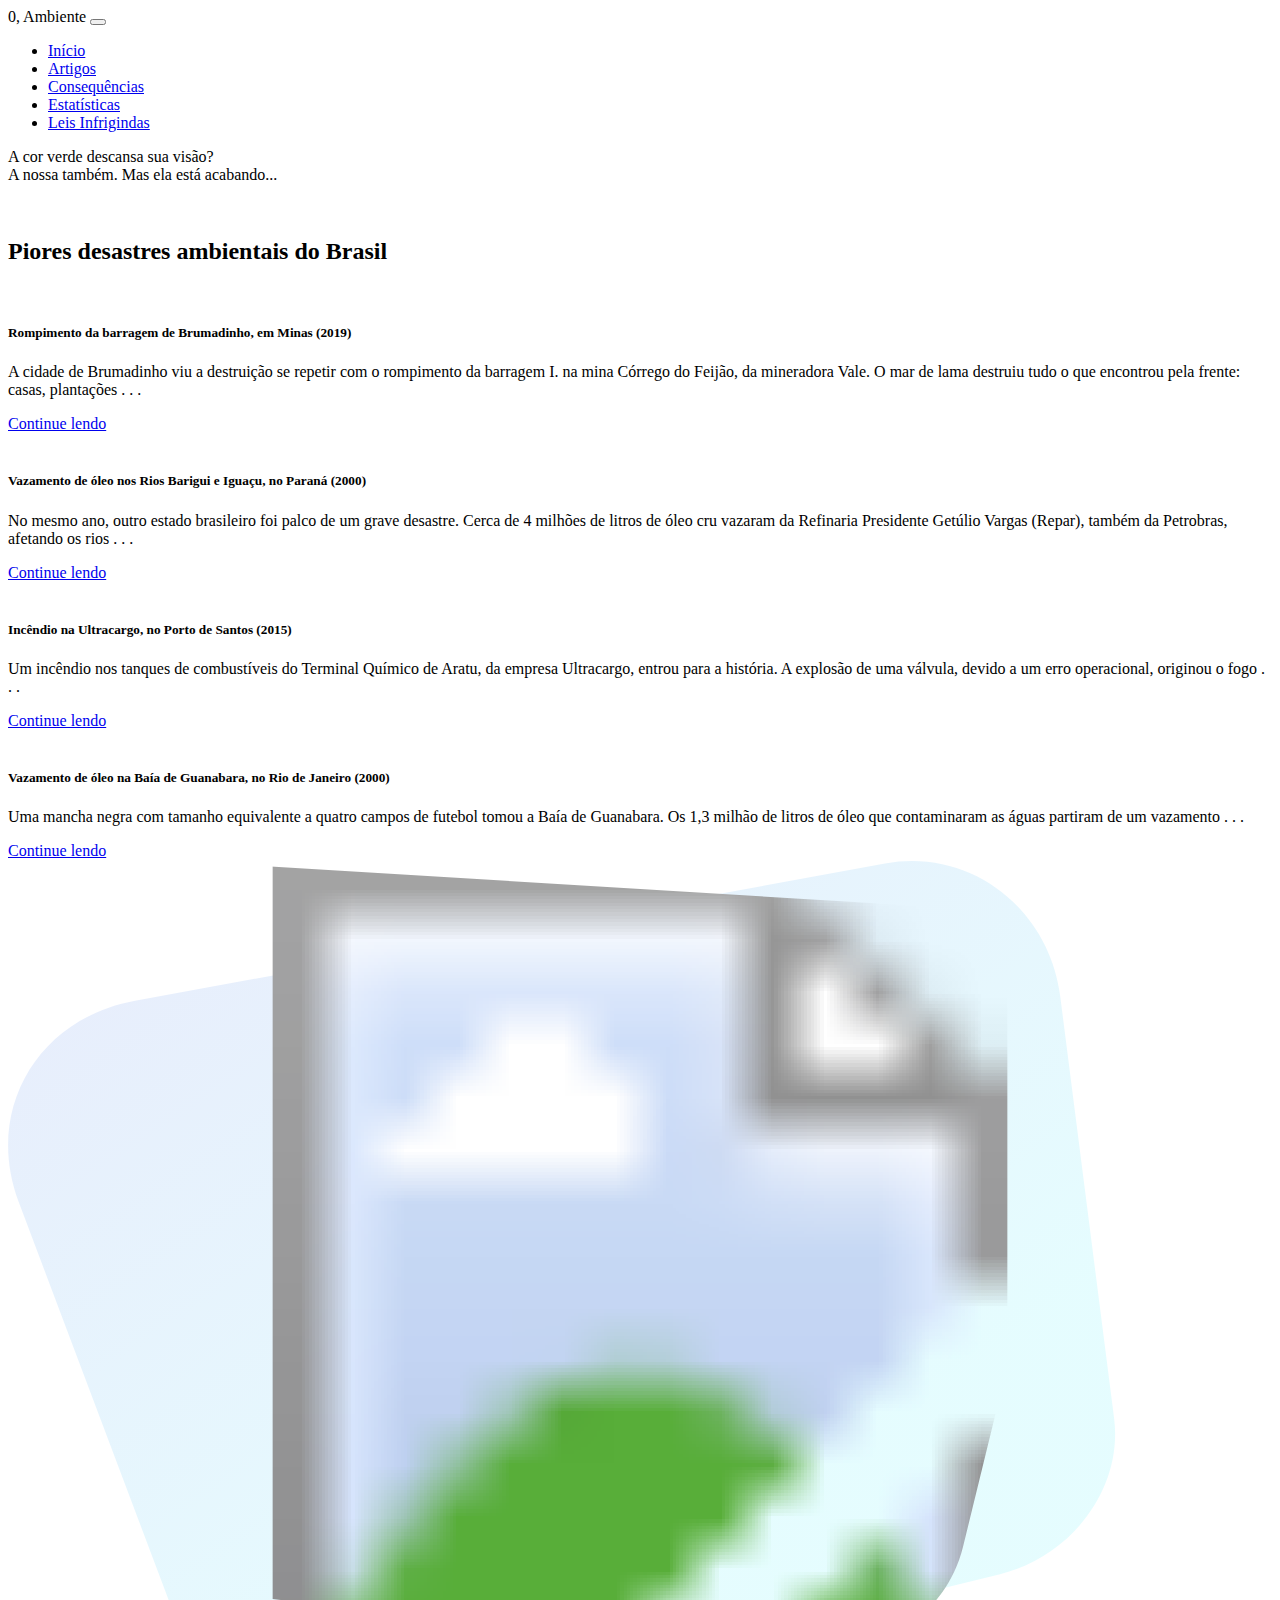
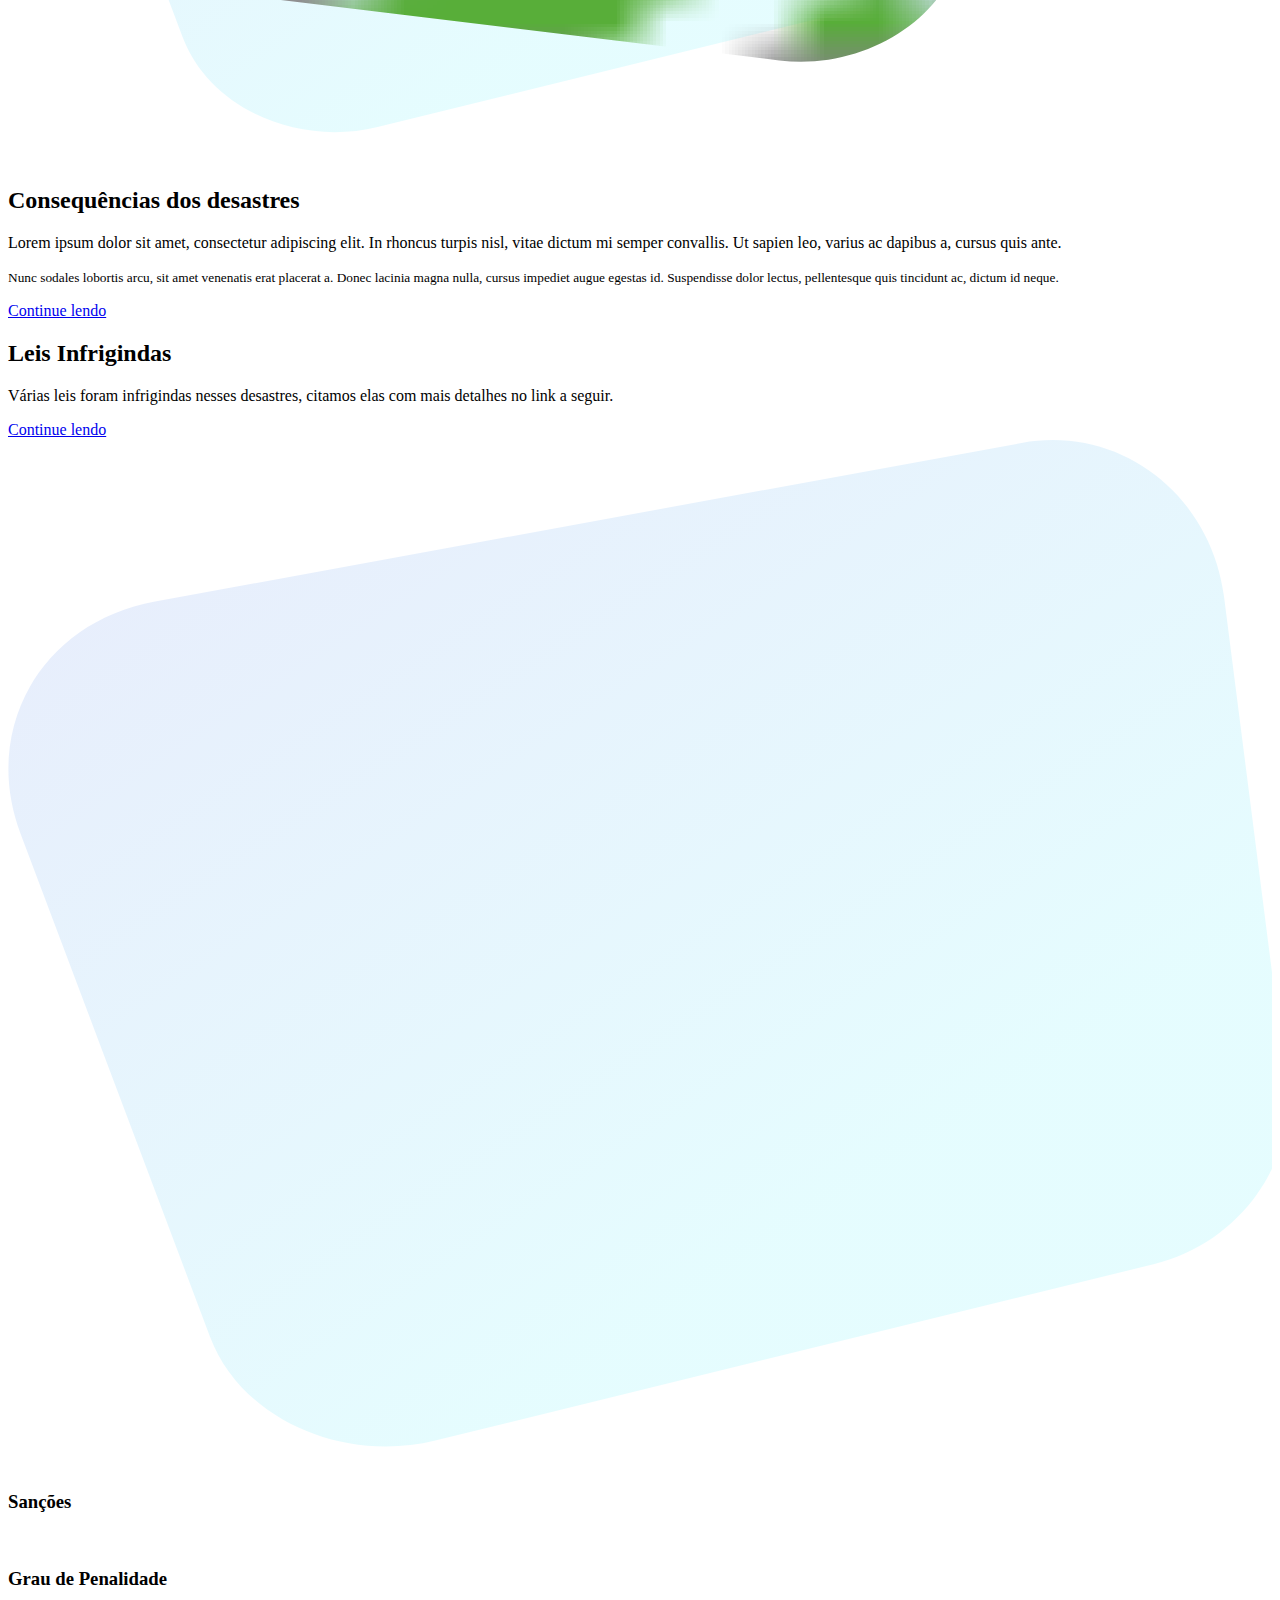
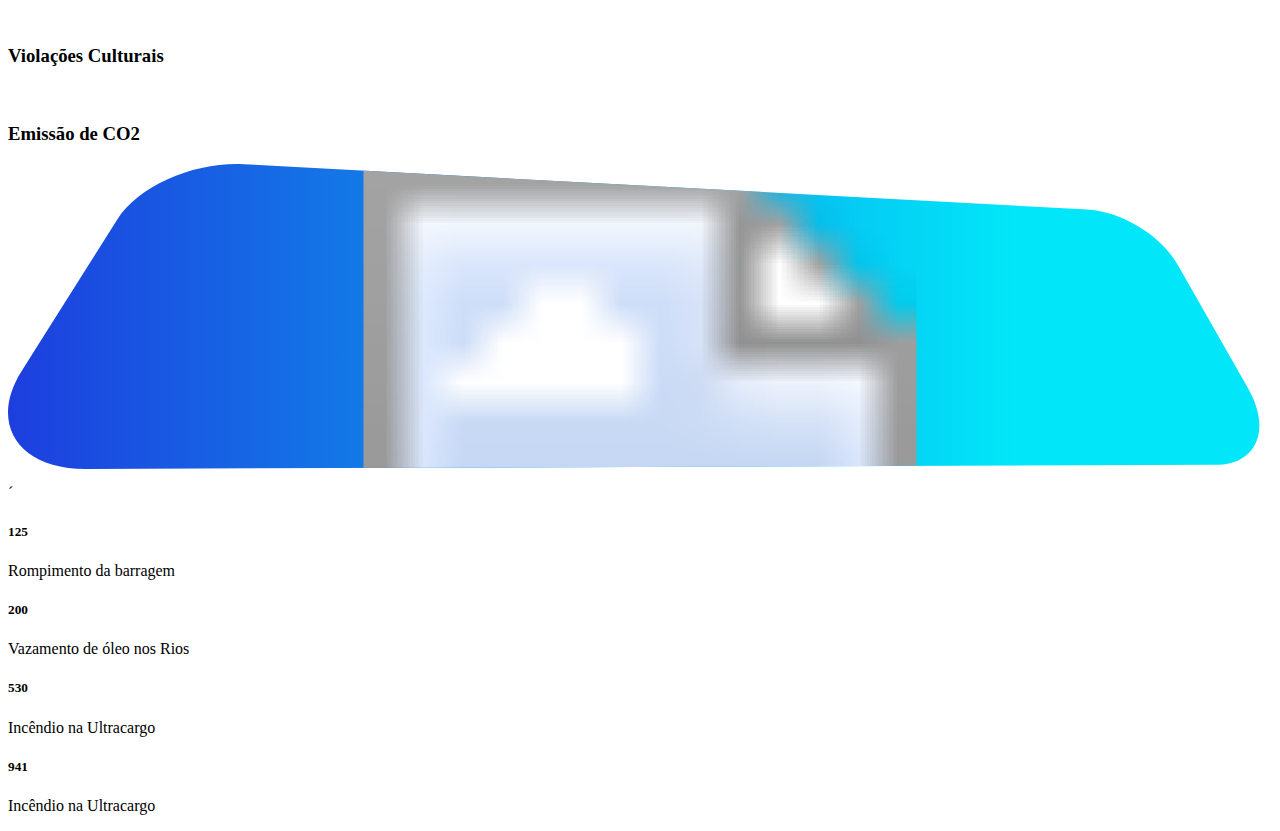
==== index.html @ 7530556d "Add files via upload" ====
<!doctype html>
<!--
	Solution by GetTemplates.co
	URL: https://gettemplates.co
-->
<html lang="en">
<head>
    <!-- Required meta tags -->
    <meta charset="utf-8">
    <meta name="viewport" content="width=device-width, initial-scale=1, shrink-to-fit=no">

    <!-- awesone fonts css-->
    <link href="css/font-awesome.css" rel="stylesheet" type="text/css">
    <!-- owl carousel css-->
    <link rel="stylesheet" href="owl-carousel/assets/owl.carousel.min.css" type="text/css">
    <!-- Bootstrap CSS -->
    <link rel="stylesheet" href="css/bootstrap.min.css">
    <!-- custom CSS -->
    <link rel="stylesheet" href="css/style.css">
    <title>Solution - Free Responsive Agency Template using Bootstrap 4</title>
    <style>

    </style>
</head>
<body>
<nav class="navbar navbar-expand-lg navbar-light bg-light bg-transparent" id="gtco-main-nav">
    <div class="container"><a class="navbar-brand">0, Ambiente</a>
        <button class="navbar-toggler" data-target="#my-nav" onclick="myFunction(this)" data-toggle="collapse"><span
                class="bar1"></span> <span class="bar2"></span> <span class="bar3"></span></button>
        <div id="my-nav" class="collapse navbar-collapse">
            <ul class="navbar-nav mr-auto">
                <li class="nav-item"><a class="nav-link" href="#home">Início</a></li>
                <li class="nav-item"><a class="nav-link" href="#news">Artigos</a></li>
                <li class="nav-item"><a class="nav-link" href="#services">Consequências</a></li>
                <li class="nav-item"><a class="nav-link" href="#estat">Estatísticas</a></li>
                <li class="nav-item"><a class="nav-link" href="#about">Leis Infrigindas</a></li>
            </ul>
           
        </div>
    </div>
</nav>
<div id="home" class="container-fluid gtco-banner-area">
    <div class="container">
        <div class="row">
            <div class="col-md-6">
                <p class="pa">
                    A cor verde descansa sua visão?  <br> A nossa também. Mas ela está acabando...
            </p>
                <a href="#" style="display:none"></a></div>
            <div class="col-md-6">
                <div class="card"><img id="bola" class=" img-fluid" src="img/dam.jpg" alt=""  style="border-radius:50%"></div>
            </div>
        </div>
    </div>
</div>
<div class="container-fluid gtco-news" id="news">
    <div class="container">
        <h2>Piores desastres ambientais do Brasil</h2>
        <div class="owl-carousel owl-carousel2 owl-theme">
            <div>
                <div class="card text-center"><img class="card-img-top" src="img/brumadinho.jpg" alt=""  height="215px">
                    <div class="card-body text-left pr-0 pl-0">
                        <h5>Rompimento da barragem de Brumadinho, em Minas (2019) </h5>
                        <p class="card-text">A cidade de Brumadinho viu a destruição se repetir com o rompimento da barragem I.
                                na mina Córrego do Feijão, da mineradora Vale. O mar de lama destruiu tudo o que encontrou pela frente: casas, plantações
                            . . . </p>
                        <a href="artigo_brumadinho.html">Continue lendo <i class="fa fa-angle-right" aria-hidden="true"></i></a></div>
                </div>
            </div>
            <div>
                <div class="card text-center"><img class="card-img-top" src="img/oleo.jpg" alt="" height="215px">
                    <div class="card-body text-left pr-0 pl-0">
                        <h5> Vazamento de óleo nos Rios Barigui e Iguaçu, no Paraná (2000)</h5>
                        <p class="card-text">No mesmo ano, outro estado brasileiro foi palco de um grave desastre. Cerca de 4 milhões 
                            de litros de óleo cru vazaram da Refinaria Presidente Getúlio Vargas (Repar), também da Petrobras, afetando 
                            os rios
                            . . . </p>
                        <a href="artigo_oleo.html">Continue lendo <i class="fa fa-angle-right" aria-hidden="true"></i></a></div>
                </div>
            </div>
            <div>
                <div class="card text-center"><img class="card-img-top" src="img/incendio.jpg" alt="" height="215px">
                    <div class="card-body text-left pr-0 pl-0">
                        <h5>Incêndio na Ultracargo, no Porto de Santos (2015)</h5>
                        <p class="card-text">Um incêndio nos tanques de combustíveis do Terminal Químico de Aratu, da empresa 
                            Ultracargo, entrou para a história. A explosão de uma válvula, devido a um erro operacional, originou o fogo 
                            . . . </p>
                        <a href="incendio.html">Continue lendo <i class="fa fa-angle-right" aria-hidden="true"></i></a></div>
                </div>
            </div>
            <div>
                <div class="card text-center"><img class="card-img-top" src="img/oleo.jpg" alt="" height="215px">
                    <div class="card-body text-left pr-0 pl-0">
                        <h5>Vazamento de óleo na Baía de Guanabara, no Rio de Janeiro (2000) </h5>
                        <p class="card-text">Uma mancha negra com tamanho equivalente a quatro campos de futebol 
                            tomou a Baía de Guanabara. Os 1,3 milhão de litros de óleo que contaminaram as águas 
                            partiram de um vazamento 
                            . . . </p>
                        <a href="artigo_brumadinho.html">Continue lendo <i class="fa fa-angle-right" aria-hidden="true"></i></a></div>
                </div>
            </div>
           
        </div>
    </div>
</div>
<div class="container-fluid gtco-feature" id="services">
    <div class="container">
        <div class="row">
            <div class="col-md-7">
                <div class="cover">
                    <div class="card">
                        <svg
                                class="back-bg"
                                width="100%" viewBox="0 0 900 700" style="position:absolute; z-index: -1">
                            <defs>
                                <linearGradient id="PSgrad_01" x1="64.279%" x2="0%" y1="76.604%" y2="0%">
                                    <stop offset="0%" stop-color="rgb(1,230,248)" stop-opacity="1"/>
                                    <stop offset="100%" stop-color="rgb(29,62,222)" stop-opacity="1"/>
                                </linearGradient>
                            </defs>
                            <path fill-rule="evenodd" opacity="0.102" fill="url(#PSgrad_01)"
                                  d="M616.656,2.494 L89.351,98.948 C19.867,111.658 -16.508,176.639 7.408,240.130 L122.755,546.348 C141.761,596.806 203.597,623.407 259.843,609.597 L697.535,502.126 C748.221,489.680 783.967,441.432 777.751,392.742 L739.837,95.775 C732.096,35.145 677.715,-8.675 616.656,2.494 Z"/>
                        </svg>
                        <!-- *************-->

                        <svg width="100%" viewBox="0 0 700 500">
                            <clipPath id="clip-path">
                                <path d="M89.479,0.180 L512.635,25.932 C568.395,29.326 603.115,76.927 590.357,129.078 L528.827,380.603 C518.688,422.048 472.661,448.814 427.190,443.300 L73.350,400.391 C32.374,395.422 -0.267,360.907 -0.002,322.064 L1.609,85.154 C1.938,36.786 40.481,-2.801 89.479,0.180 Z"></path>
                            </clipPath>
                            <!-- xlink:href for modern browsers, src for IE8- -->
                            <image clip-path="url(#clip-path)" xlink:href="img/dam.jpg" width="100%"
                                   height="465" class="svg__image"></image>
                        </svg>
                    </div>
                </div>
            </div>
            <div class="col-md-5">
                <h2> Consequências dos desastres </h2>
                <p> Lorem ipsum dolor sit amet, consectetur adipiscing elit. In rhoncus turpis nisl, vitae dictum mi
                    semper convallis. Ut sapien leo, varius ac dapibus a, cursus quis ante. </p>
                <p>
                    <small>Nunc sodales lobortis arcu, sit amet venenatis erat placerat a. Donec lacinia magna nulla,
                        cursus impediet augue egestas id. Suspendisse dolor lectus, pellentesque quis tincidunt ac,
                        dictum id neque.
                    </small>
                </p>
                <a href="#">Continue lendo<i class="fa fa-angle-right" aria-hidden="true"></i></a></div>
        </div>
    </div>
</div>
<div class="container-fluid gtco-features" id="about">
    <div class="container">
        <div class="row">
            <div class="col-lg-4">
                <h2> Leis Infrigindas </h2>
                <p> Várias leis foram infrigindas nesses desastres, citamos elas com mais detalhes no link a seguir. </p>
                <a href="leis_infringidas.html">Continue lendo<i class="fa fa-angle-right" aria-hidden="true"></i></a></div>
            <div class="col-lg-8">
                <svg id="bg-services"
                     width="100%"
                     viewBox="0 0 1000 800">
                    <defs>
                        <linearGradient id="PSgrad_02" x1="64.279%" x2="0%" y1="76.604%" y2="0%">
                            <stop offset="0%" stop-color="rgb(1,230,248)" stop-opacity="1"/>
                            <stop offset="100%" stop-color="rgb(29,62,222)" stop-opacity="1"/>
                        </linearGradient>
                    </defs>
                    <path fill-rule="evenodd" opacity="0.102" fill="url(#PSgrad_02)"
                          d="M801.878,3.146 L116.381,128.537 C26.052,145.060 -21.235,229.535 9.856,312.073 L159.806,710.157 C184.515,775.753 264.901,810.334 338.020,792.380 L907.021,652.668 C972.912,636.489 1019.383,573.766 1011.301,510.470 L962.013,124.412 C951.950,45.594 881.254,-11.373 801.878,3.146 Z"/>
                </svg>
                <div class="row">
                    <div class="col">
                        <div class="card text-center">
                            <div class="oval"><img class="card-img-top" src="img/leis1.png" alt=""></div>
                            <div class="card-body">
                                <h3 class="card-title">Sanções</h3>
                                <!-- <p class="card-text">Nullam quis libero in lorem accumsan sodales. Nam vel nisi
                                    eget.</p> -->
                            </div>
                        </div>
                        <div class="card text-center">
                            <div class="oval"><img class="card-img-top" src="img/leis2.png" alt=""></div>
                            <div class="card-body">
                                <h3 class="card-title">Grau de Penalidade</h3>
                                <!-- <p class="card-text">Nullam quis libero in lorem accumsan sodales. Nam vel nisi
                                    eget.</p> -->
                            </div>
                        </div>
                    </div>
                    <div class="col">
                        <div class="card text-center">
                            <div class="oval"><img class="card-img-top" src="img/leis3.png" alt=""></div>
                            <div class="card-body">
                                <h3 class="card-title">Violações Culturais</h3>
                                <!-- <p class="card-text">Nullam quis libero in lorem accumsan sodales. Nam vel nisi
                                    eget.</p> -->
                            </div>
                        </div>
                        <div class="card text-center">
                            <div class="oval"><img class="card-img-top" src="img/fire.png" alt=""></div>
                            <div class="card-body">
                                <h3 class="card-title">Emissão de CO2</h3>
                                <!-- <p class="card-text">Nullam quis libero in lorem accumsan sodales. Nam vel nisi
                                    eget.</p> -->
                            </div>
                        </div>
                    </div>
                </div>
            </div>
        </div>
    </div>
</div>
<div id="estat"class="container-fluid gtco-numbers-block">
    
    <div class="container">
        <svg width="100%" viewBox="0 0 1600 400">
            <defs>
                <linearGradient id="PSgrad_03" x1="80.279%" x2="0%"  y2="0%">
                    <stop offset="0%" stop-color="rgb(1,230,248)" stop-opacity="1" />
                    <stop offset="100%" stop-color="rgb(29,62,222)" stop-opacity="1" />

                </linearGradient>

            </defs>
            <!-- <clipPath id="clip-path3">

                                      </clipPath> -->

            <path fill-rule="evenodd"  fill="url(#PSgrad_03)"
                  d="M98.891,386.002 L1527.942,380.805 C1581.806,380.610 1599.093,335.367 1570.005,284.353 L1480.254,126.948 C1458.704,89.153 1408.314,59.820 1366.025,57.550 L298.504,0.261 C238.784,-2.944 166.619,25.419 138.312,70.265 L16.944,262.546 C-24.214,327.750 12.103,386.317 98.891,386.002 Z"></path>

            <clipPath id="ctm" fill="none">
                <path
                        d="M98.891,386.002 L1527.942,380.805 C1581.806,380.610 1599.093,335.367 1570.005,284.353 L1480.254,126.948 C1458.704,89.153 1408.314,59.820 1366.025,57.550 L298.504,0.261 C238.784,-2.944 166.619,25.419 138.312,70.265 L16.944,262.546 C-24.214,327.750 12.103,386.317 98.891,386.002 Z"></path>
            </clipPath>

            <!-- xlink:href for modern browsers, src for IE8- -->
            <image  clip-path="url(#ctm)" xlink:href="images/word-map.png" height="800px" width="100%" class="svg__image">

            </image>

        </svg>´
        
        <div class="row">
            <div class="col-3">
                <div class="card">
                    <div class="card-body">
                        <h5 class="card-title">125</h5>
                        <p class="card-text">Rompimento da barragem</p>
                    </div>
                </div>
            </div>
            <div class="col-3">
                <div class="card">
                    <div class="card-body">
                        <h5 class="card-title">200</h5>
                        <p class="card-text">Vazamento de óleo nos Rios</p>
                    </div>
                </div>
            </div>
            <div class="col-3">
                <div class="card">
                    <div class="card-body">
                        <h5 class="card-title">530</h5>
                        <p class="card-text">Incêndio na Ultracargo</p>
                    </div>
                </div>
            </div>
            <div class="col-3">
                <div class="card">
                    <div class="card-body">
                        <h5 class="card-title">941</h5>
                        <p class="card-text">Incêndio na Ultracargo</p>
                    </div>
                </div>
            </div>
        </div>
    </div>
</div>





<!-- Optional JavaScript -->
<!-- jQuery first, then Popper.js, then Bootstrap JS -->
<script src="js/jquery-3.3.1.slim.min.js"></script>
<script src="js/popper.min.js"></script>
<script src="js/bootstrap.min.js"></script>
<!-- owl carousel js-->
<script src="owl-carousel/owl.carousel.min.js"></script>
<script src="js/main.js"></script>
</body>
</html>
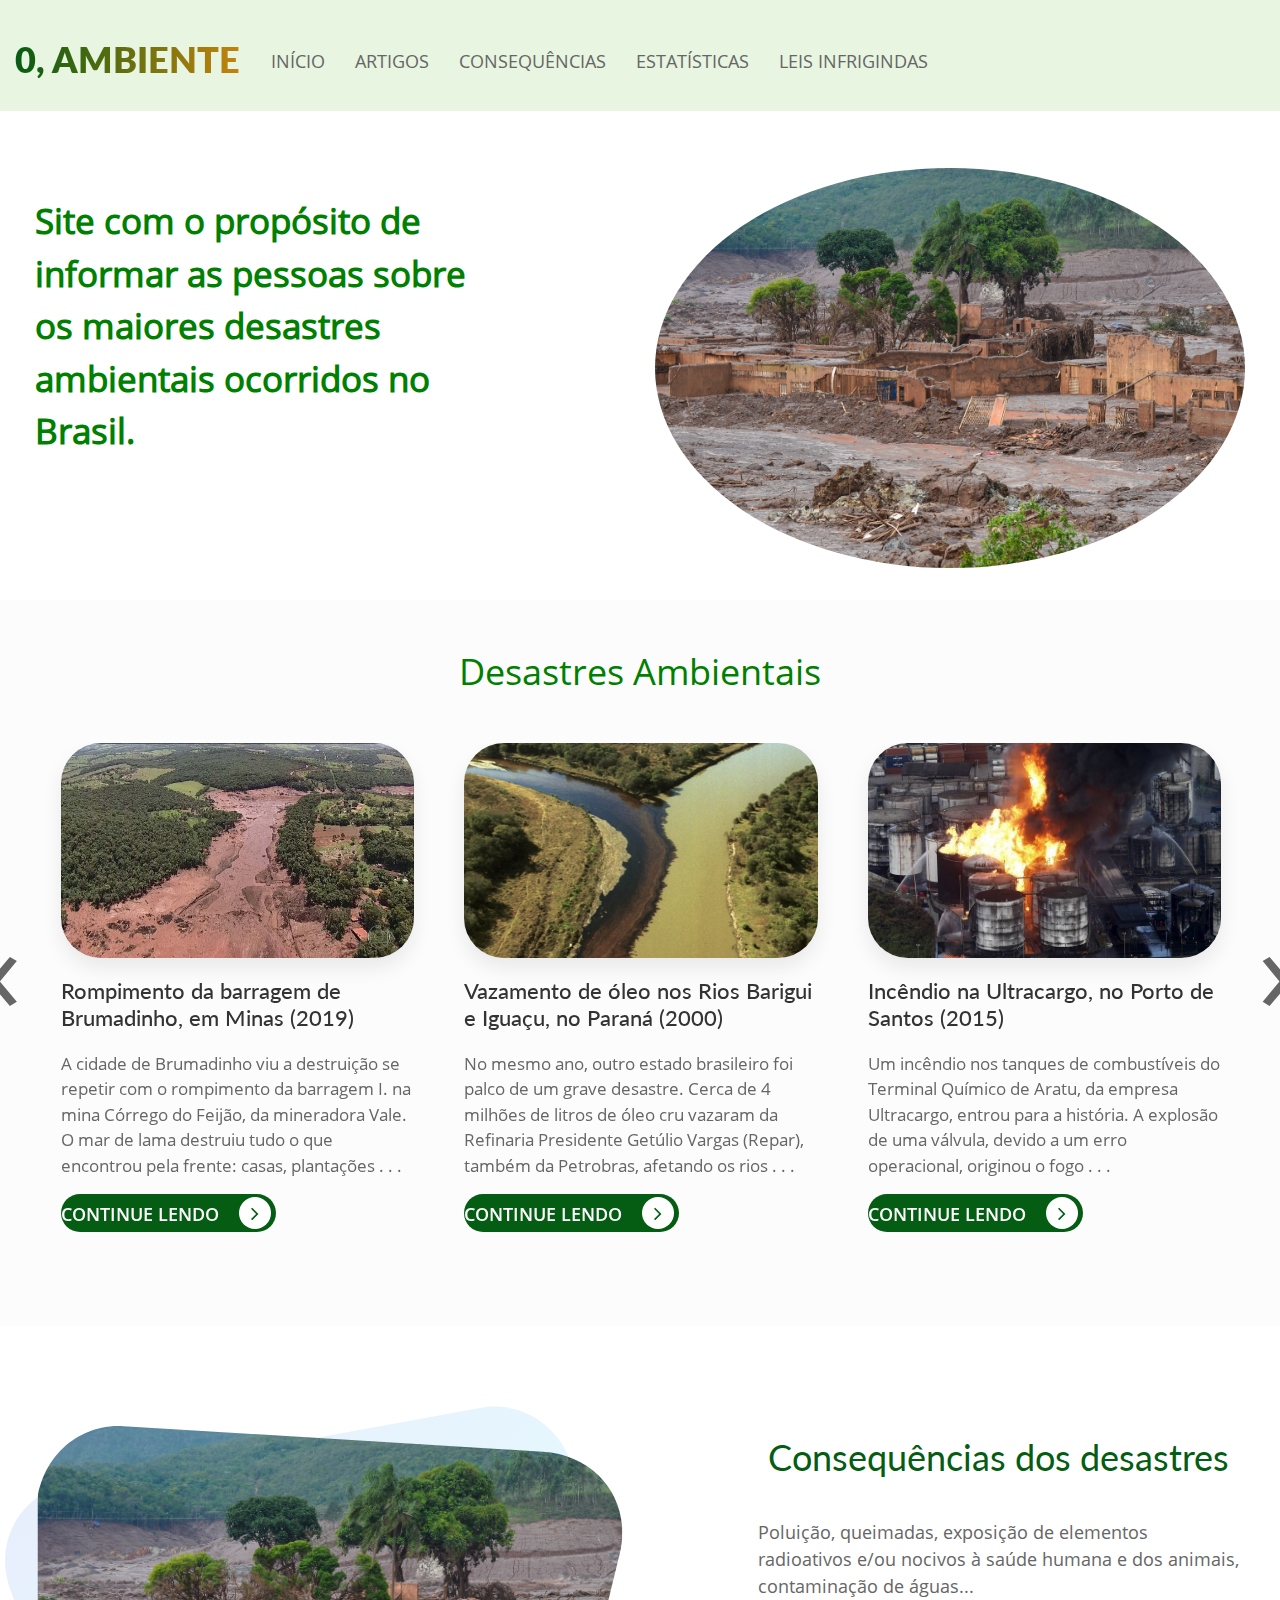
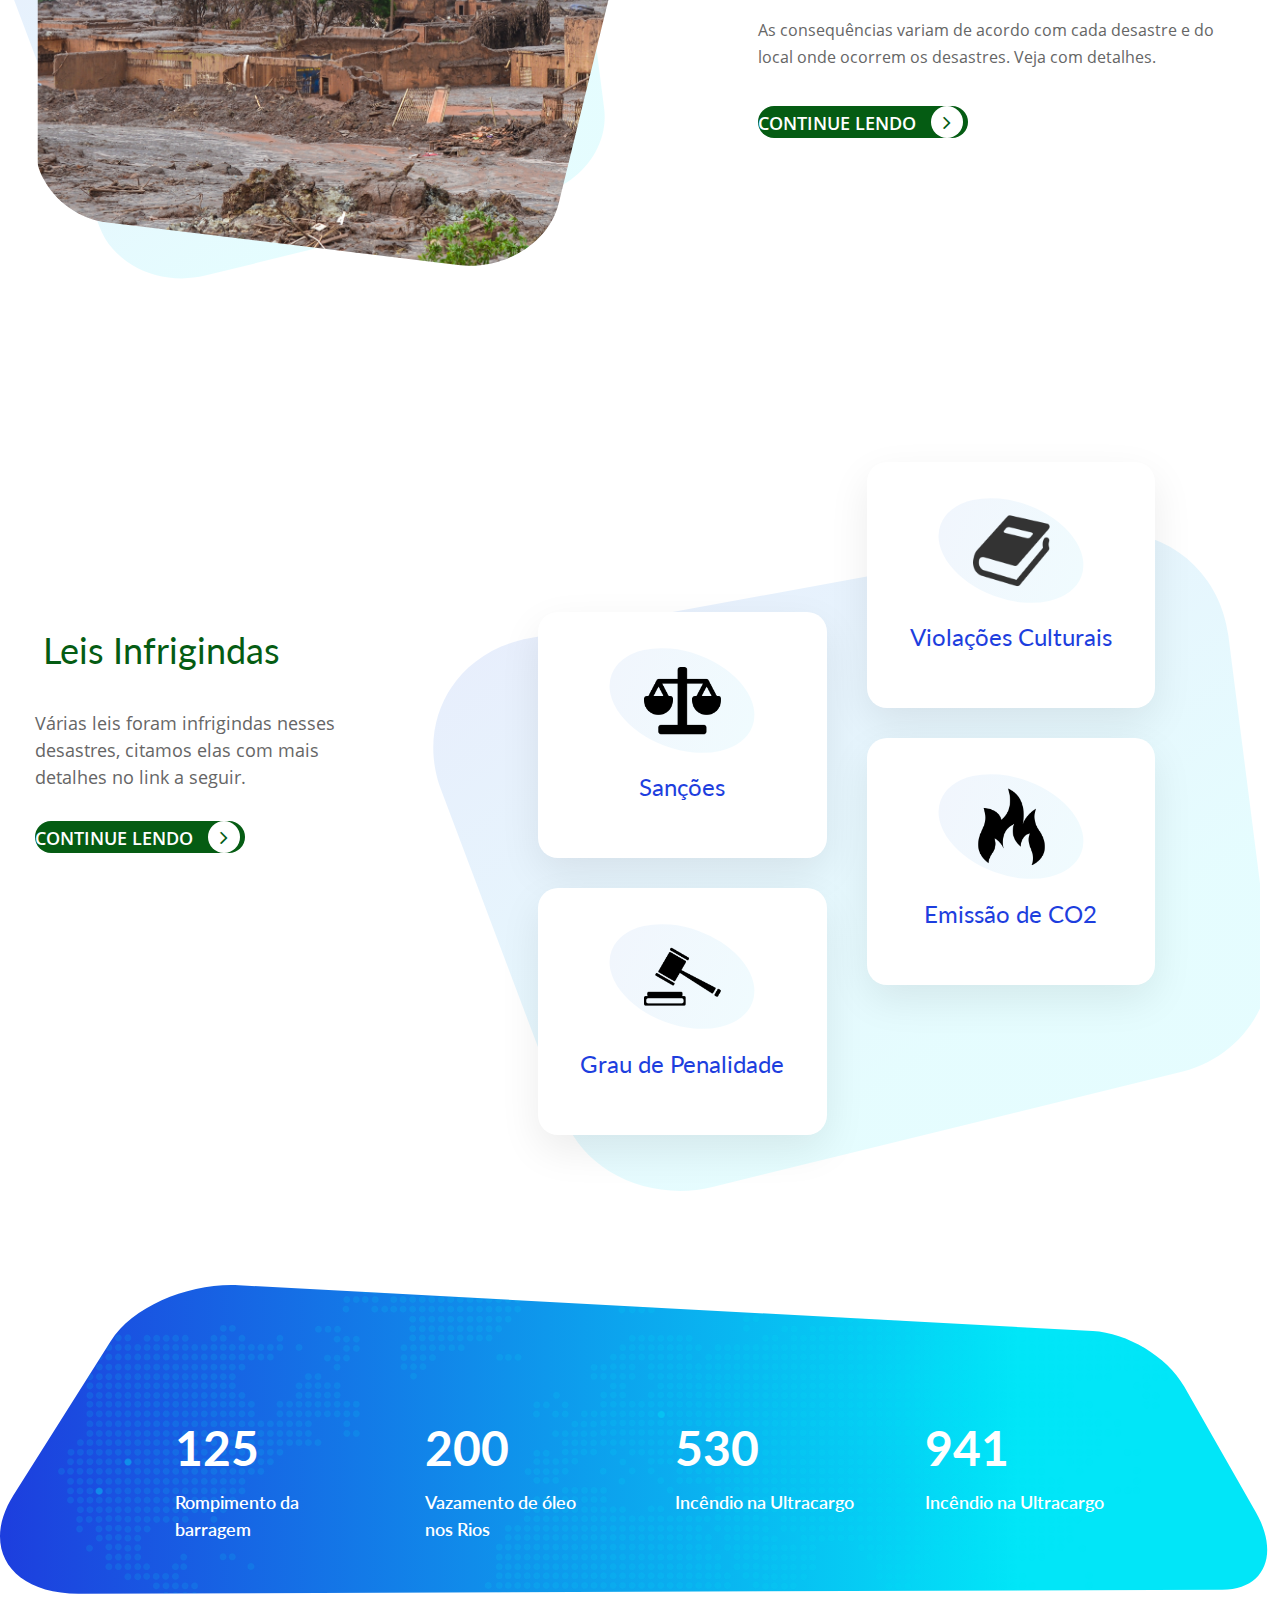
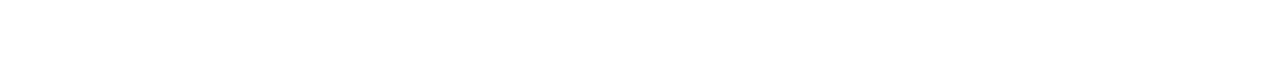
==== commit ecae8332: "Correção da aval. heurística" ====
--- a/index.html
+++ b/index.html
@@ -24,16 +24,16 @@
 </head>
 <body>
 <nav class="navbar navbar-expand-lg navbar-light bg-light bg-transparent" id="gtco-main-nav">
-    <div class="container"><a class="navbar-brand">0, Ambiente</a>
+    <div class="container-fluid" style="background-color: #e7f5e1; width: 2000px; display:flex; padding-top: 38px;"><a class="navbar-brand" style="margin-bottom: 20px;">0, Ambiente</a>
         <button class="navbar-toggler" data-target="#my-nav" onclick="myFunction(this)" data-toggle="collapse"><span
                 class="bar1"></span> <span class="bar2"></span> <span class="bar3"></span></button>
         <div id="my-nav" class="collapse navbar-collapse">
-            <ul class="navbar-nav mr-auto">
-                <li class="nav-item"><a class="nav-link" href="#home">Início</a></li>
-                <li class="nav-item"><a class="nav-link" href="#news">Artigos</a></li>
-                <li class="nav-item"><a class="nav-link" href="#services">Consequências</a></li>
-                <li class="nav-item"><a class="nav-link" href="#estat">Estatísticas</a></li>
-                <li class="nav-item"><a class="nav-link" href="#about">Leis Infrigindas</a></li>
+            <ul class="navbar-nav mr-auto" style="margin-bottom: 15px;">
+                <li class="nav-item"><a class="nav-link" href="#home" data-toggle="tooltip" title="Ir para o topo da página">Início</a></li>
+                <li class="nav-item"><a class="nav-link" href="#news" data-toggle="tooltip" title="Ir para a seção de artigos">Artigos</a></li>
+                <li class="nav-item"><a class="nav-link" href="#services" data-toggle="tooltip" title="Ir para a seção de consequências">Consequências</a></li>
+                <li class="nav-item"><a class="nav-link" href="#estat" data-toggle="tooltip" title="Ir para a seção de estatísticas">Estatísticas</a></li>
+                <li class="nav-item"><a class="nav-link" href="#about" data-toggle="tooltip" title="Ir para a seção de leis infringidas">Leis Infrigindas</a></li>
             </ul>
            
         </div>
@@ -44,7 +44,7 @@
         <div class="row">
             <div class="col-md-6">
                 <p class="pa">
-                    A cor verde descansa sua visão?  <br> A nossa também. Mas ela está acabando...
+                    Site com o propósito de informar as pessoas sobre os maiores desastres ambientais ocorridos no Brasil.
             </p>
                 <a href="#" style="display:none"></a></div>
             <div class="col-md-6">
@@ -55,7 +55,7 @@
 </div>
 <div class="container-fluid gtco-news" id="news">
     <div class="container">
-        <h2>Piores desastres ambientais do Brasil</h2>
+        <h2 style="color: green">Desastres Ambientais</h2>
         <div class="owl-carousel owl-carousel2 owl-theme">
             <div>
                 <div class="card text-center"><img class="card-img-top" src="img/brumadinho.jpg" alt=""  height="215px">
@@ -64,39 +64,39 @@
                         <p class="card-text">A cidade de Brumadinho viu a destruição se repetir com o rompimento da barragem I.
                                 na mina Córrego do Feijão, da mineradora Vale. O mar de lama destruiu tudo o que encontrou pela frente: casas, plantações
                             . . . </p>
-                        <a href="artigo_brumadinho.html">Continue lendo <i class="fa fa-angle-right" aria-hidden="true"></i></a></div>
-                </div>
-            </div>
-            <div>
-                <div class="card text-center"><img class="card-img-top" src="img/oleo.jpg" alt="" height="215px">
+                        <a href="artigo_brumadinho.html" data-toggle="tooltip" title="Clique para ler mais">Continue lendo <i class="fa fa-angle-right" aria-hidden="true"></i></a></div>
+                </div>
+            </div>
+            <div>
+                <div class="card text-center"><img class="card-img-top" src="img/oleo.jpg" alt="Imagem de vazamento de óleo" height="215px">
                     <div class="card-body text-left pr-0 pl-0">
                         <h5> Vazamento de óleo nos Rios Barigui e Iguaçu, no Paraná (2000)</h5>
                         <p class="card-text">No mesmo ano, outro estado brasileiro foi palco de um grave desastre. Cerca de 4 milhões 
                             de litros de óleo cru vazaram da Refinaria Presidente Getúlio Vargas (Repar), também da Petrobras, afetando 
                             os rios
                             . . . </p>
-                        <a href="artigo_oleo.html">Continue lendo <i class="fa fa-angle-right" aria-hidden="true"></i></a></div>
-                </div>
-            </div>
-            <div>
-                <div class="card text-center"><img class="card-img-top" src="img/incendio.jpg" alt="" height="215px">
+                        <a href="artigo_oleo.html" data-toggle="tooltip" title="Clique para ler mais">Continue lendo <i class="fa fa-angle-right" aria-hidden="true"></i></a></div>
+                </div>
+            </div>
+            <div>
+                <div class="card text-center"><img class="card-img-top" src="img/incendio.jpg" alt="Imagem de incêndio" height="215px">
                     <div class="card-body text-left pr-0 pl-0">
                         <h5>Incêndio na Ultracargo, no Porto de Santos (2015)</h5>
                         <p class="card-text">Um incêndio nos tanques de combustíveis do Terminal Químico de Aratu, da empresa 
                             Ultracargo, entrou para a história. A explosão de uma válvula, devido a um erro operacional, originou o fogo 
                             . . . </p>
-                        <a href="incendio.html">Continue lendo <i class="fa fa-angle-right" aria-hidden="true"></i></a></div>
-                </div>
-            </div>
-            <div>
-                <div class="card text-center"><img class="card-img-top" src="img/oleo.jpg" alt="" height="215px">
+                        <a href="incendio.html" data-toggle="tooltip" title="Clique para ler mais">Continue lendo <i class="fa fa-angle-right" aria-hidden="true"></i></a></div>
+                </div>
+            </div>
+            <div>
+                <div class="card text-center"><img class="card-img-top" src="img/oleo.jpg" alt="Imagem de vazamento de óleo" height="215px">
                     <div class="card-body text-left pr-0 pl-0">
                         <h5>Vazamento de óleo na Baía de Guanabara, no Rio de Janeiro (2000) </h5>
                         <p class="card-text">Uma mancha negra com tamanho equivalente a quatro campos de futebol 
                             tomou a Baía de Guanabara. Os 1,3 milhão de litros de óleo que contaminaram as águas 
                             partiram de um vazamento 
                             . . . </p>
-                        <a href="artigo_brumadinho.html">Continue lendo <i class="fa fa-angle-right" aria-hidden="true"></i></a></div>
+                        <a href="artigo_oleo.html" data-toggle="tooltip" title="Clique para ler mais">Continue lendo <i class="fa fa-angle-right" aria-hidden="true"></i></a></div>
                 </div>
             </div>
            
@@ -136,15 +136,12 @@
             </div>
             <div class="col-md-5">
                 <h2> Consequências dos desastres </h2>
-                <p> Lorem ipsum dolor sit amet, consectetur adipiscing elit. In rhoncus turpis nisl, vitae dictum mi
-                    semper convallis. Ut sapien leo, varius ac dapibus a, cursus quis ante. </p>
+                <p> Poluição, queimadas, exposição de elementos radioativos e/ou nocivos à saúde humana e dos animais, contaminação de águas...</p>
                 <p>
-                    <small>Nunc sodales lobortis arcu, sit amet venenatis erat placerat a. Donec lacinia magna nulla,
-                        cursus impediet augue egestas id. Suspendisse dolor lectus, pellentesque quis tincidunt ac,
-                        dictum id neque.
+                    <small>As consequências variam de acordo com cada desastre e do local onde ocorrem os desastres. Veja com detalhes.
                     </small>
                 </p>
-                <a href="#">Continue lendo<i class="fa fa-angle-right" aria-hidden="true"></i></a></div>
+                <a href="consequencias.html" data-toggle="tooltip" title="Clique para ler mais">Continue lendo<i class="fa fa-angle-right" aria-hidden="true"></i></a></div>
         </div>
     </div>
 </div>
@@ -154,7 +151,7 @@
             <div class="col-lg-4">
                 <h2> Leis Infrigindas </h2>
                 <p> Várias leis foram infrigindas nesses desastres, citamos elas com mais detalhes no link a seguir. </p>
-                <a href="leis_infringidas.html">Continue lendo<i class="fa fa-angle-right" aria-hidden="true"></i></a></div>
+                <a href="leis_infringidas.html" data-toggle="tooltip" title="Clique para ler mais">Continue lendo<i class="fa fa-angle-right" aria-hidden="true"></i></a></div>
             <div class="col-lg-8">
                 <svg id="bg-services"
                      width="100%"
--- a/css/style.css
+++ b/css/style.css
@@ -0,0 +1,817 @@
+/*
+ * Solution by GetTemplates.co
+ * URL: https://GetTemplates.co
+ */
+@font-face {
+  font-family: "Lato-Regular";
+  src: url(../fonts/Lato-Regular.ttf);
+}
+@font-face {
+  font-family: "Lato-Black";
+  src: url(../fonts/Lato-Black.ttf);
+}
+@font-face {
+  font-family: "Lato-Bold";
+  src: url(../fonts/Lato-Bold.ttf);
+}
+@font-face {
+  font-family: "Lato-Light";
+  src: url(../fonts/Lato-Light.ttf);
+}
+@font-face {
+  font-family: "Lato-Medium";
+  src: url(../fonts/Lato-Medium.ttf);
+}
+@font-face {
+  font-family: "Lato-Semibold";
+  src: url(../fonts/Lato-Semibold.ttf);
+}
+@font-face {
+  font-family: "OpenSans-Bold";
+  src: url(../fonts/OpenSans-Bold.ttf);
+}
+@font-face {
+  font-family: "OpenSans-Regular";
+  src: url(../fonts/OpenSans-Regular.ttf);
+}
+@font-face {
+  font-family: "OpenSans-Semibold";
+  src: url(../fonts/OpenSans-Semibold.ttf);
+}
+p {
+  font-family: "OpenSans-Regular";
+  color: #666666;
+  font-size: 18px;
+}
+
+.imgCarousel{
+  border-radius: 5%;
+  margin-bottom: 3%;
+}
+
+body {
+  overflow: hidden;
+  overflow-y: auto;
+  font-family: "OpenSans-Regular";
+}
+  
+.pa{
+	font-size: 35px;
+	font-weight: bold;
+  color: green;
+  position: inherit;
+  padding-top: 175px;
+	/* line-height: .77; */
+  }
+@media (min-width: 1200px) {
+  .container {
+    max-width: 1240px;
+  }
+}
+#gtco-main-nav {
+  padding: 20px 0;
+  height: 100px;
+  position: fixed;
+  background-color: #055c13;
+  background-attachment: fixed;
+  z-index: 10;
+}
+
+#gtco-main-nav .navbar-brand {
+  font-size: 36px;
+  font-family: "Lato-Black";
+  text-transform: uppercase;
+  background: -webkit-linear-gradient(left, #055c13, #c4830c);
+  background: -ms-linear-gradient(left, #055c13, #c4830c);
+  background: -moz-linear-gradient(left, #055c13, #c4830c);
+  background: -o-linear-gradient(left, #055c13, #01e6f8);
+  -webkit-background-clip: text;
+  -ms-background-clip: text;
+  -o-background-clip: text;
+  -webkit-text-fill-color: transparent;
+  -ms-text-fill-color: transparent;
+  -o-text-fill-color: transparent;
+}
+#gtco-main-nav .bar1, #gtco-main-nav .bar2, #gtco-main-nav .bar3 {
+  width: 25px;
+  height: 2px;
+  background-color: #fff;
+  transition: 0.4s;
+  display: block;
+  position: relative;
+}
+#gtco-main-nav .change .bar1 {
+  -webkit-transform: rotate(-42deg) translate(-2px, 6px);
+  transform: rotate(-42deg) translate(-2px, 6px);
+}
+#gtco-main-nav .change .bar2 {
+  opacity: 0;
+}
+#gtco-main-nav .change .bar3 {
+  -webkit-transform: rotate(46deg) translate(-4px, -8px);
+  transform: rotate(46deg) translate(-4px, -8px);
+}
+#gtco-main-nav .navbar-nav li a {
+  font-family: "OpenSans-Regular";
+  font-size: 18px;
+  color: #666666;
+  padding: 5px 15px !important;
+  text-transform: uppercase;
+}
+#gtco-main-nav form a {
+  font-family: "OpenSans-Semibold";
+  font-size: 18px;
+  color: #fff;
+  padding: 5px 25px;
+  border-radius: 20px;
+  border-width: 2px;
+}
+#gtco-main-nav form a.btn-info {
+  background:  #055c13;
+  border-color:  #055c13;
+}
+#gtco-main-nav form a.btn-outline-dark {
+  border-color: #fff;
+  background-color: transparent;
+}
+@media (max-width: 991px) {
+  #gtco-main-nav form a.btn-outline-dark {
+    border-color:  #055c13;
+    color:  #055c13;
+  }
+}
+#bola {
+  margin-top: 37%;
+  position: absolute;
+  content: "";
+  height: 400px;
+  width: 15000px;
+
+  
+  top: -50px;
+  z-index: -1;
+  border-radius: 50% 0 50% 50%;
+}
+@media (max-width: 1400px) {
+  #gtco-main-nav::after {
+    height: 550px;
+    width: 800px;
+  }
+}
+@media (max-width: 1199px) {
+  #gtco-main-nav::after {
+    width: 700px;
+  }
+}
+@media (max-width: 991px) {
+  #gtco-main-nav::after {
+    width: 55%;
+    left: auto;
+    right: 0;
+  }
+}
+@media (max-width: 600px) {
+  #gtco-main-nav::after {
+    width: 100%;
+    height: 400px;
+  }
+}
+/* #gtco-main-nav::before {
+  position: absolute;
+  content: "";
+  height: 590px;
+  width: 930px;
+  margin-top: 100px;
+  background-image: -webkit-linear-gradient(to right, #e8eefc, #e6fafe);
+  background-image: -moz-linear-gradient(to right, #e8eefc, #e6fafe);
+  background-image: -ms-linear-gradient(to right, #e8eefc, #e6fafe);
+  background-image: -o-linear-gradient(to right, #e8eefc, #e6fafe);
+  background-image: linear-gradient(to right, #76ee8a, #76ee8a);
+  left: 47.5%;
+  top: -25px;
+  z-index: -1;
+  border-radius: 50% 0 50% 50%;
+} */
+@media (max-width: 1400px) {
+  #gtco-main-nav::before {
+    height: 540px;
+    width: 810px;
+  }
+}
+@media (max-width: 1199px) {
+  #gtco-main-nav::before {
+    width: 710px;
+  }
+}
+@media (max-width: 991px) {
+  #gtco-main-nav::before {
+    width: 55%;
+    left: auto;
+    right: 0;
+  }
+}
+@media (max-width: 600px) {
+  #gtco-main-nav::before {
+    width: 100%;
+    height: 390px;
+  }
+}
+
+.gtco-banner-area a, .gtco-feature a, .gtco-features a, .gtco-news .owl-carousel .card a, #gtco-footer .submit-button {
+  background-image: -moz-linear-gradient(0deg,  #055c13 0%, #055c13 100%);
+  background-image: -webkit-linear-gradient(0deg,  #055c13 0%, #055c13 100%);
+  background-image: -ms-linear-gradient(0deg,  #055c13 0%, #055c13 100%);
+  font-size: 18px;
+  font-family: "OpenSans-Semibold";
+  color: #fff;
+  border-radius: 50px;
+  /* padding: 5px 30px; */
+  display: inline-block;
+  text-transform: uppercase;
+  padding-right: 5px;
+  text-decoration: none !important;
+}
+.gtco-banner-area a .fa, .gtco-feature a .fa, .gtco-features a .fa, .gtco-news .owl-carousel .card a .fa, #gtco-footer .submit-button .fa {
+  background: #fff;
+  border-radius: 50%;
+  height: 32px;
+  width: 32px;
+  color: #055c13;
+  font-size: 22px;
+  text-align: center;
+  padding-top: 5px;
+  margin-left: 15px;
+}
+
+.gtco-feature h2, .gtco-features h2 {
+  font-family: "Lato-Regular";
+  color: #055c13;
+  font-size: 36px;
+  padding: 2%;
+  margin-bottom: 30px;
+}
+
+h3{
+  font-family: "Lato-Regular";
+  color: #055c13;
+  font-size: 36px;
+  padding: 2%;
+  margin-bottom: 30px;
+}
+
+.card {
+  border: none;
+  background: url('img/dam.jpg');
+}
+
+.gtco-banner-area {
+  min-height: 500px;
+}
+.gtco-banner-area h1 {
+  font-family: "Lato-Light";
+  font-size: 48px;
+  color: #000000;
+  max-width: 500px;
+  margin-top: 70px;
+}
+.gtco-banner-area h1 span {
+  font-family: "Lato-Medium";
+}
+@media (max-width: 1199px) {
+  .gtco-banner-area h1 {
+    margin-top: 30px;
+  }
+}
+.gtco-banner-area p {
+  max-width: 450px;
+  margin: 20px 0;
+  margin-bottom: 40px;
+}
+.gtco-banner-area a {
+  display: inline;
+  padding: 10px 30px;
+  padding-right: 5px;
+}
+.gtco-banner-area .col-md-6 .card .card-img-top {
+  max-width: 430px;
+  margin: 0 auto;
+  margin-top: 30px;
+  margin-right: 0;
+}
+@media (max-width: 1400px) {
+  .gtco-banner-area .col-md-6 .card .card-img-top {
+    max-width: 400px;
+    margin-top: 20px;
+    margin-right: auto;
+  }
+}
+@media (max-width: 1199px) {
+  .gtco-banner-area .col-md-6 .card .card-img-top {
+    max-width: 350px;
+  }
+}
+@media (max-width: 767px) {
+  .gtco-banner-area .col-md-6 .card .card-img-top {
+    margin-top: 100px;
+  }
+}
+
+.gtco-feature {
+  margin-top: 100px;
+}
+.gtco-feature .card .back-bg {
+  margin-left: -30px !important;
+  margin-top: -20px;
+}
+.gtco-feature .card svg {
+  display: block;
+  margin-left: auto;
+  margin-right: auto;
+}
+.gtco-feature .card svg.defs {
+  position: absolute;
+  width: 0;
+  height: 0;
+}
+.gtco-feature .card .squircle {
+  width: 100%;
+  height: 450px;
+  background: url(../images/learn-img.jpg) center/cover, #aaa;
+  clip-path: url(#clip-path);
+  background-position-x: -50px;
+}
+.gtco-feature p small {
+  font-size: 16px;
+}
+.gtco-feature a {
+  margin-top: 20px;
+  display: inline-block;
+}
+
+.gtco-features {
+  margin-top: 100px;
+}
+.gtco-features svg {
+  position: absolute;
+  margin-left: -100px;
+  margin-top: 100px;
+}
+@media (max-width: 767px) {
+  .gtco-features svg {
+    margin: 0 auto;
+    margin-top: 200px;
+  }
+}
+.gtco-features h2 {
+  margin-top: 200px;
+}
+@media (max-width: 991px) {
+  .gtco-features h2 {
+    margin-top: 0;
+  }
+}
+.gtco-features .col-lg-4 p {
+  max-width: 320px;
+  margin-bottom: 30px;
+}
+.gtco-features .col-lg-8 {
+  padding: 10px 100px;
+}
+@media (max-width: 767px) {
+  .gtco-features .col-lg-8 {
+    padding: 10px 0;
+  }
+}
+.gtco-features .col-lg-8 .row .col:first-child {
+  margin-top: 150px;
+}
+@media (max-width: 600px) {
+  .gtco-features .col-lg-8 .row .col:first-child {
+    margin-top: 50px;
+  }
+}
+@media (max-width: 600px) {
+  .gtco-features .col-lg-8 .col {
+    flex: 0 0 100%;
+    max-width: 100%;
+  }
+}
+.gtco-features .col-lg-8 .card {
+  background: #fff;
+  margin: 30px 5px;
+  padding: 20px 10px;
+  border-radius: 20px;
+  box-shadow: 0 15px 40px 0 rgba(0, 0, 0, 0.08);
+}
+.gtco-features .col-lg-8 .card .oval {
+  background: linear-gradient(to right, #f1f6fd, #f0fbfe);
+  padding: 10px;
+  width: 150px;
+  border-radius: 50%;
+  margin: auto;
+  transform: rotate(20deg);
+  margin-top: 20px;
+}
+.gtco-features .col-lg-8 .card .card-img-top {
+  max-width: 0.8in;
+  margin: 0 auto;
+  transform: rotate(-20deg);
+}
+.gtco-features .col-lg-8 .card h3 {
+  font-family: "Lato-Regular";
+  font-size: 24px;
+  color: #1d3ede;
+}
+.gtco-features .col-lg-8 .card p {
+  font-size: 16px;
+}
+
+.gtco-numbers-block {
+  margin: 100px auto;
+  margin-top: 200px;
+  color: #fff;
+}
+@media (max-width: 600px) {
+  .gtco-numbers-block {
+    margin-top: 100px;
+  }
+}
+@media (max-width: 1299px) {
+  .gtco-numbers-block .row {
+    max-width: 1000px;
+    margin: 0 auto;
+  }
+}
+@media (max-width: 767px) {
+  .gtco-numbers-block .row .col-3 {
+    padding: 0;
+  }
+}
+.gtco-numbers-block #custom-map::before {
+  position: absolute;
+  content: "";
+  height: 100px;
+  width: 100%;
+  border: 2px solid red;
+}
+.gtco-numbers-block svg {
+  margin-top: -100px;
+  position: absolute;
+  left: 0;
+  max-width: 1500px;
+  right: 0;
+  margin-left: auto;
+  margin-right: auto;
+}
+@media (max-width: 1299px) {
+  .gtco-numbers-block svg {
+    margin-top: -90px;
+  }
+}
+@media (max-width: 1199px) {
+  .gtco-numbers-block svg {
+    margin-top: -60px;
+  }
+}
+@media (max-width: 991px) {
+  .gtco-numbers-block svg {
+    margin-top: -40px;
+  }
+}
+@media (max-width: 650px) {
+  .gtco-numbers-block svg {
+    margin-top: -20px;
+  }
+}
+@media (max-width: 600px) {
+  .gtco-numbers-block svg {
+    margin-top: -10px;
+  }
+}
+.gtco-numbers-block h5 {
+  font-family: "Lato-Bold";
+  font-size: 60px;
+}
+@media (max-width: 1299px) {
+  .gtco-numbers-block h5 {
+    font-size: 48px;
+  }
+}
+@media (max-width: 767px) {
+  .gtco-numbers-block h5 {
+    font-size: 24px;
+  }
+}
+@media (max-width: 600px) {
+  .gtco-numbers-block h5 {
+    margin: 0;
+    font-size: 18px;
+  }
+}
+.gtco-numbers-block p {
+  font-family: "Lato-Semibold";
+  font-size: 24px;
+  color: #fff;
+}
+@media (max-width: 1299px) {
+  .gtco-numbers-block p {
+    font-size: 18px;
+  }
+}
+@media (max-width: 991px) {
+  .gtco-numbers-block p {
+    font-size: 16px;
+  }
+}
+@media (max-width: 991px) {
+  .gtco-numbers-block p {
+    font-size: 16px;
+  }
+}
+@media (max-width: 600px) {
+  .gtco-numbers-block p {
+    line-height: 1.1;
+  }
+}
+@media (max-width: 500px) {
+  .gtco-numbers-block p {
+    font-size: 8px;
+  }
+}
+
+.gtco-testimonials {
+  position: relative;
+  margin-top: 200px;
+}
+@media (max-width: 767px) {
+  .gtco-testimonials {
+    margin-top: 100px;
+  }
+}
+.gtco-testimonials h2 {
+  font-family: "Lato-Medium";
+  font-size: 36px;
+  text-align: center;
+  color: #333333;
+  margin-bottom: 100px;
+}
+.gtco-testimonials .owl-stage-outer {
+  padding-bottom: 30px;
+}
+.gtco-testimonials .owl-nav {
+  display: none;
+}
+.gtco-testimonials .owl-dots {
+  text-align: center;
+}
+.gtco-testimonials .owl-dots span {
+  position: relative;
+  height: 10px;
+  width: 10px;
+  border-radius: 50%;
+  display: block;
+  background: #fff;
+  border: 2px solid #01e6f8;
+  margin: 0 5px;
+}
+.gtco-testimonials .owl-dots .active {
+  box-shadow: none;
+}
+.gtco-testimonials .owl-dots .active span {
+  background: #01e6f8;
+  box-shadow: none;
+  height: 12px;
+  width: 12px;
+  margin-bottom: -1px;
+}
+.gtco-testimonials .card {
+  background: #fff;
+  box-shadow: 0 15px 40px 0 rgba(0, 0, 0, 0.08);
+  margin: 0 30px;
+  padding: 0 20px;
+  border-radius: 50px;
+}
+.gtco-testimonials .card .card-img-top {
+  max-width: 100px;
+  border-radius: 50%;
+  margin: 0 auto;
+  border: 5px solid #1d3ede;
+  width: 100px;
+  height: 100px;
+}
+.gtco-testimonials .card h5 {
+  color: #1d3ede;
+  font-size: 21px;
+  line-height: 1.3;
+  font-family: "Lato-Medium";
+}
+.gtco-testimonials .card h5 span {
+  font-size: 18px;
+  color: #666666;
+  font-family: "OpenSans-Regular";
+}
+.gtco-testimonials .card p {
+  font-size: 18px;
+}
+.gtco-testimonials .active {
+  opacity: 0.5;
+  transition: all 0.3s;
+}
+.gtco-testimonials .center {
+  opacity: 1;
+}
+.gtco-testimonials .center h5 {
+  font-size: 24px;
+}
+.gtco-testimonials .center h5 span {
+  font-size: 20px;
+}
+.gtco-testimonials .center p {
+  font-size: 20px;
+}
+.gtco-testimonials .center .card-img-top {
+  max-width: 100%;
+  height: 120px;
+  width: 120px;
+}
+
+.gtco-features-list {
+  margin-top: 100px;
+}
+.gtco-features-list .media {
+  margin: 20px 0;
+}
+.gtco-features-list .oval {
+  border-radius: 50%;
+  background-color: white;
+  box-shadow: 0 10px 50px 0 rgba(0, 0, 0, 0.1);
+  padding: 15px;
+  height: 60px;
+  width: 60px;
+}
+.gtco-features-list .oval .align-self-start {
+  width: 100%;
+  padding: 3px;
+}
+.gtco-features-list .media-body {
+  font-family: "OpenSans-Regular";
+  font-size: 16px;
+  color: #666666;
+  padding-right: 20px;
+}
+.gtco-features-list .media-body h5 {
+  font-family: "Lato-Semibold";
+  margin-bottom: 20px !important;
+  font-size: 22px;
+}
+
+.gtco-logo-area {
+  margin: 50px auto;
+}
+.gtco-logo-area .col .img-fluid {
+  max-height: 32px;
+}
+@media (max-width: 600px) {
+  .gtco-logo-area .col {
+    flex: 0 0 50%;
+    max-width: 50%;
+    margin: 20px 0;
+  }
+}
+
+.gtco-news {
+  background: #fcfcfc;
+  padding: 50px 0;
+  margin: 100px auto;
+}
+.gtco-news h2 {
+  font-size: 36px;
+  font-weight: "Lato-Medium";
+  text-align: center;
+  margin-bottom: 50px;
+}
+.gtco-news .owl-carousel .owl-nav {
+  display: block !important;
+  position: absolute;
+  top: 25%;
+  width: 100%;
+}
+@media (max-width: 600px) {
+  .gtco-news .owl-carousel .owl-nav {
+    display: none !important;
+  }
+}
+.gtco-news .owl-carousel .owl-nav .owl-prev, .gtco-news .owl-carousel .owl-nav .owl-next {
+  font-size: 120px;
+  color: #666666;
+  position: absolute;
+}
+.gtco-news .owl-carousel .owl-nav .owl-prev {
+  left: -50px;
+}
+.gtco-news .owl-carousel .owl-nav .owl-next {
+  right: -50px;
+}
+.gtco-news .owl-carousel .card {
+  padding: 0 25px;
+}
+.gtco-news .owl-carousel .card .card-img-top {
+  border-radius: 40px;
+  box-shadow: 0 10px 20px 0 rgba(0, 0, 0, 0.08);
+}
+.gtco-news .owl-carousel .card h5 {
+  font-family: "Lato-Medium";
+  font-size: 22px;
+  color: #333333;
+  margin-bottom: 20px;
+}
+@media (max-width: 767px) {
+  .gtco-news .owl-carousel .card h5 {
+    font-size: 18px;
+  }
+}
+.gtco-news .owl-carousel .card p {
+  font-size: 17px;
+}
+@media (max-width: 767px) {
+  .gtco-news .owl-carousel .card p {
+    font-size: 15px;
+  }
+}
+.gtco-news .owl-carousel .card a {
+  padding-top: 3px !important;
+  padding-bottom: 3px !important;
+}
+
+#gtco-footer {
+  padding-bottom: 20px;
+}
+#gtco-footer h4 {
+  font-family: "Lato-Medium";
+  font-size: 24px;
+  color: #1d3ede;
+  margin-bottom: 30px;
+}
+#gtco-footer input, #gtco-footer textarea {
+  background-color: white;
+  box-shadow: 0 8px 20px 0 rgba(0, 0, 0, 0.08);
+  border-radius: 50px;
+  max-width: 450px;
+  width: 100%;
+  height: 60px;
+  border: none;
+  margin-bottom: 30px;
+  padding-left: 30px;
+  color: #000;
+}
+#gtco-footer input::-webkit-input-placeholder, #gtco-footer input::-moz-placeholder, #gtco-footer input:-ms-input-placeholder, #gtco-footer input:-moz-placeholder, #gtco-footer textarea::-webkit-input-placeholder, #gtco-footer textarea::-moz-placeholder, #gtco-footer textarea:-ms-input-placeholder, #gtco-footer textarea:-moz-placeholder {
+  color: #999999;
+  font-family: "OpenSans-Regular";
+  font-size: 18px;
+}
+#gtco-footer textarea {
+  min-height: 200px;
+  border-radius: 30px;
+  padding-top: 20px;
+  padding-right: 20px;
+  resize: none;
+}
+#gtco-footer .company-nav, #gtco-footer .services-nav {
+  font-family: "OpenSans-Regular";
+  font-size: 20px;
+}
+#gtco-footer .company-nav a, #gtco-footer .services-nav a {
+  color: #666666;
+  margin: 0;
+  padding: 0;
+}
+#gtco-footer .follow-us-nav a {
+  padding: 0 10px;
+  color: #666666;
+}
+@media (max-width: 385px) {
+  #gtco-footer .follow-us-nav a {
+    padding-right: 0;
+  }
+}
+#gtco-footer .follow-us-nav a .fa {
+  font-size: 24px;
+}
+#gtco-footer .col-12 {
+  margin-top: 90px;
+}
+#gtco-footer .col-12 p {
+  font-family: "Lato-Regular";
+  font-size: 18px;
+  color: #999999;
+}
+@media (max-width: 991px) {
+  #gtco-footer .col-12 {
+    margin-top: 20px;
+  }
+}
+@media (max-width: 991px) {
+  #gtco-footer .col-lg-6 {
+    margin-bottom: 50px;
+  }
+}
